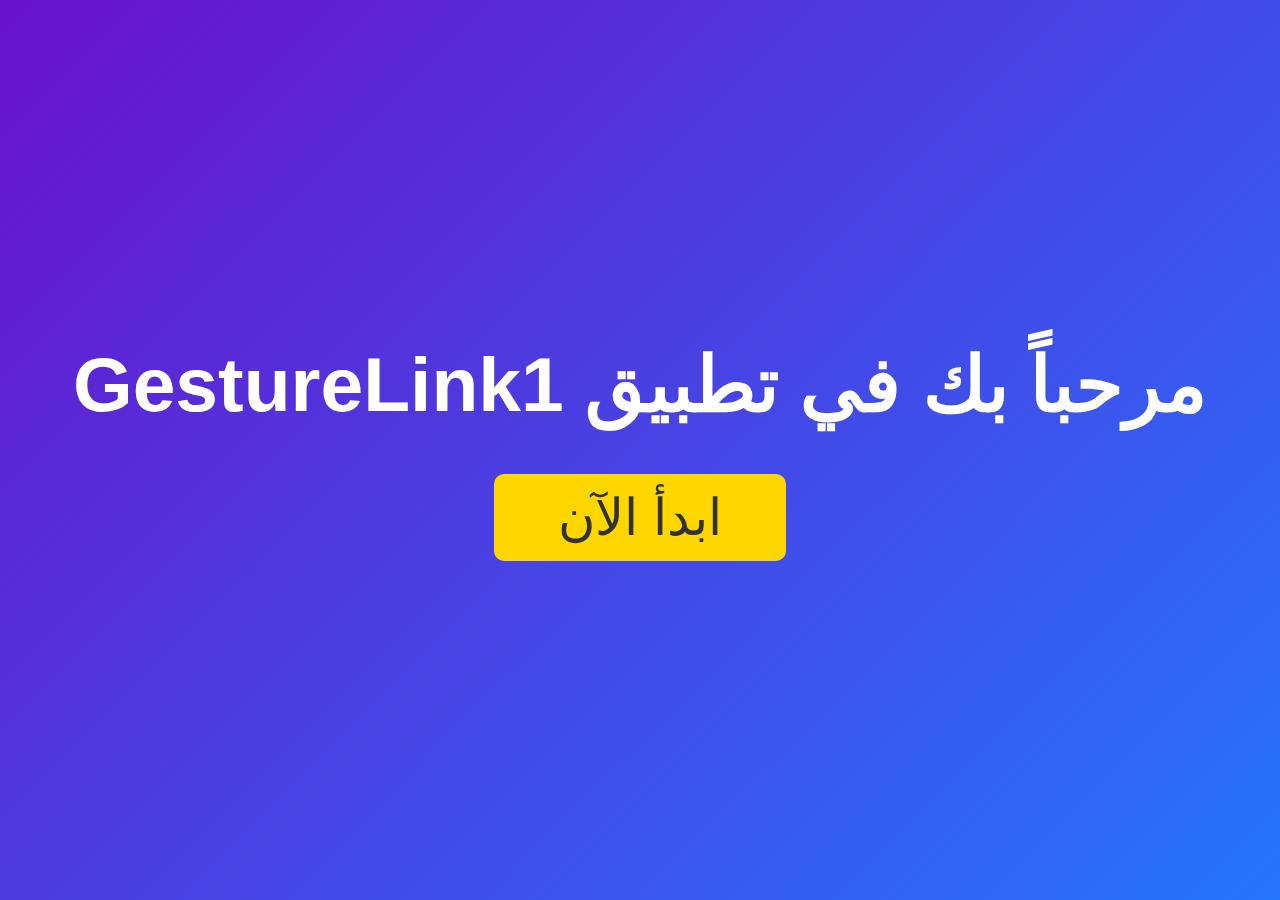
==== index.html @ 45f8c6fc "Add files via upload" ====
<!DOCTYPE html>
<html lang="ar" dir="rtl">
<head>
  <meta charset="UTF-8">
  <meta name="viewport" content="width=device-width, initial-scale=1.0">
  <title>المبتكر الصغير</title>
  <link rel="stylesheet" href="https://cdnjs.cloudflare.com/ajax/libs/font-awesome/6.0.0/css/all.min.css">
  <style>
    /* تصميم عام */
    * {
      margin: 0;
      padding: 0;
      box-sizing: border-box;
    }

    body {
      font-family: 'Tajawal', sans-serif;
      background: linear-gradient(135deg, #6a11cb, #2575fc);
      color: #fff;
      height: 100vh; /* استخدام ارتفاع الشاشة */
      display: flex;
      justify-content: center;
      align-items: center;
      flex-direction: column;
    }

    .splash-screen, .app-container {
      position: absolute;
      top: 0;
      left: 0;
      width: 100%;
      height: 100%;
      display: flex;
      flex-direction: column;
      justify-content: center;
      align-items: center;
      background: linear-gradient(135deg, #6a11cb, #2575fc);
      z-index: 2;
      transition: all 0.8s ease;
    }

    .splash-screen.hidden {
      opacity: 0;
      z-index: -1;
    }

    .splash-screen h1 {
      font-size: 6vw; /* تناسب الشاشة */
      margin-bottom: 5vh;
      animation: fadeIn 2s ease-in-out;
      text-align: center;
    }

    .splash-screen button {
      background: #ffd700;
      color: #333;
      border: none;
      padding: 1.5vh 5vw;
      font-size: 4vw;
      border-radius: 10px;
      cursor: pointer;
      transition: background 0.3s ease;
    }

    .splash-screen button:hover {
      background: #ffc107;
    }

    @keyframes fadeIn {
      0% {
        opacity: 0;
      }
      100% {
        opacity: 1;
      }
    }

    .app-container {
      display: none;
      z-index: 1;
      overflow-y: auto;
    }

    .app-container.active {
      display: block;
    }

    .app-header {
      text-align: center;
      padding: 5vh;
      background: rgba(0, 0, 0, 0.2);
      width: 100%;
    }

    .app-header h1 {
      font-size: 5vw;
      margin-bottom: 2vh;
    }

    .app-header p {
      font-size: 4vw;
      opacity: 0.8;
    }

    .app-main {
      display: grid;
      grid-template-columns: 1fr;
      gap: 3vh;
      padding: 5vw;
      width: 100%; /* ضمان التناسب */
    }

    .card {
      background: rgba(255, 255, 255, 0.2);
      padding: 5vh 3vw;
      border-radius: 10px;
      text-align: center;
      box-shadow: 0 4px 10px rgba(0, 0, 0, 0.1);
      transition: transform 0.3s ease, box-shadow 0.3s ease;
      cursor: pointer;
    }

    .card:hover {
      transform: translateY(-5px);
      box-shadow: 0 8px 20px rgba(0, 0, 0, 0.2);
    }

    .card i {
      font-size: 8vw;
      margin-bottom: 2vh;
      color: #ffd700;
    }

    .card h2 {
      font-size: 5vw;
      margin-bottom: 1vh;
    }

    .card p {
      font-size: 4vw;
      opacity: 0.8;
    }

    .app-footer {
      text-align: center;
      padding: 2vh;
      background: rgba(0, 0, 0, 0.2);
      font-size: 3vw;
      opacity: 0.8;
    }

    /* تحسين التصميم للشاشات الصغيرة جدًا */
    @media (max-width: 480px) {
      body {
        padding: 0; /* إزالة أي هوامش */
      }

      .splash-screen h1 {
        font-size: 8vw;
      }

      .splash-screen button {
        font-size: 5vw;
        padding: 2vh 6vw;
      }

      .card {
        padding: 4vh 2vw;
      }

      .card i {
        font-size: 10vw;
      }

      .card h2 {
        font-size: 6vw;
      }

      .card p {
        font-size: 4.5vw;
      }
    }
  </style>
</head>
<body>
  <!-- شاشة البداية -->
  <div class="splash-screen">
    <h1>مرحباً بك في تطبيق GestureLink1</h1>
    <button onclick="startApp()">ابدأ الآن</button>
  </div>

  <!-- محتوى التطبيق -->
  <div class="app-container">
    <header class="app-header">
      <h1>✨ المبتكر الصغير</h1>
      <p>تعلم بطريقة مبتكرة، واستمتع بتجربة فريدة!</p>
    </header>
    <main class="app-main">
      <div class="card" onclick="window.location.href='good-learn.html'">
        <i class="fa-solid fa-brain"></i>
        <h2>التعلم النشط</h2>
        <p>ابدأ رحلتك التعليمية الممتعة.</p>
      </div>
      <div class="card" onclick="window.location.href='sign-language.html';">
        <i class="fa-solid fa-hands"></i>
        <h2>ترجمة لغة الإشارة</h2>
        <p>حوّل النصوص إلى إشارات بكل سهولة.</p>
      </div>      
      
        <div class="card" onclick="window.location.href='about.html';">
        <i class="fa-solid fa-info-circle"></i>
          <h2>عن المشروع</h2>
          <p>تعرف على رؤيتنا وهدفنا.</p>
        </a>
      </div>      
    </main>
    <footer class="app-footer">
      <p>© 2024 المبتكر الصغير</p>
    </footer>
  </div>

  <script>
    // بدء التطبيق
    function startApp() {
      const splashScreen = document.querySelector('.splash-screen');
      const appContainer = document.querySelector('.app-container');
      
      // إخفاء شاشة البداية وإظهار التطبيق
      splashScreen.classList.add('hidden');
      setTimeout(() => {
        appContainer.classList.add('active');
      }, 800); // توقيت مطابق للأنيميشن
    }

    // التنقل داخل التطبيق
    function navigateTo(section) {
      alert(`تم الانتقال إلى: ${section}`);
      // هنا يمكن استبدال alert بالانتقال إلى القسم المطلوب.
    }
  </script>
</body>
</html>
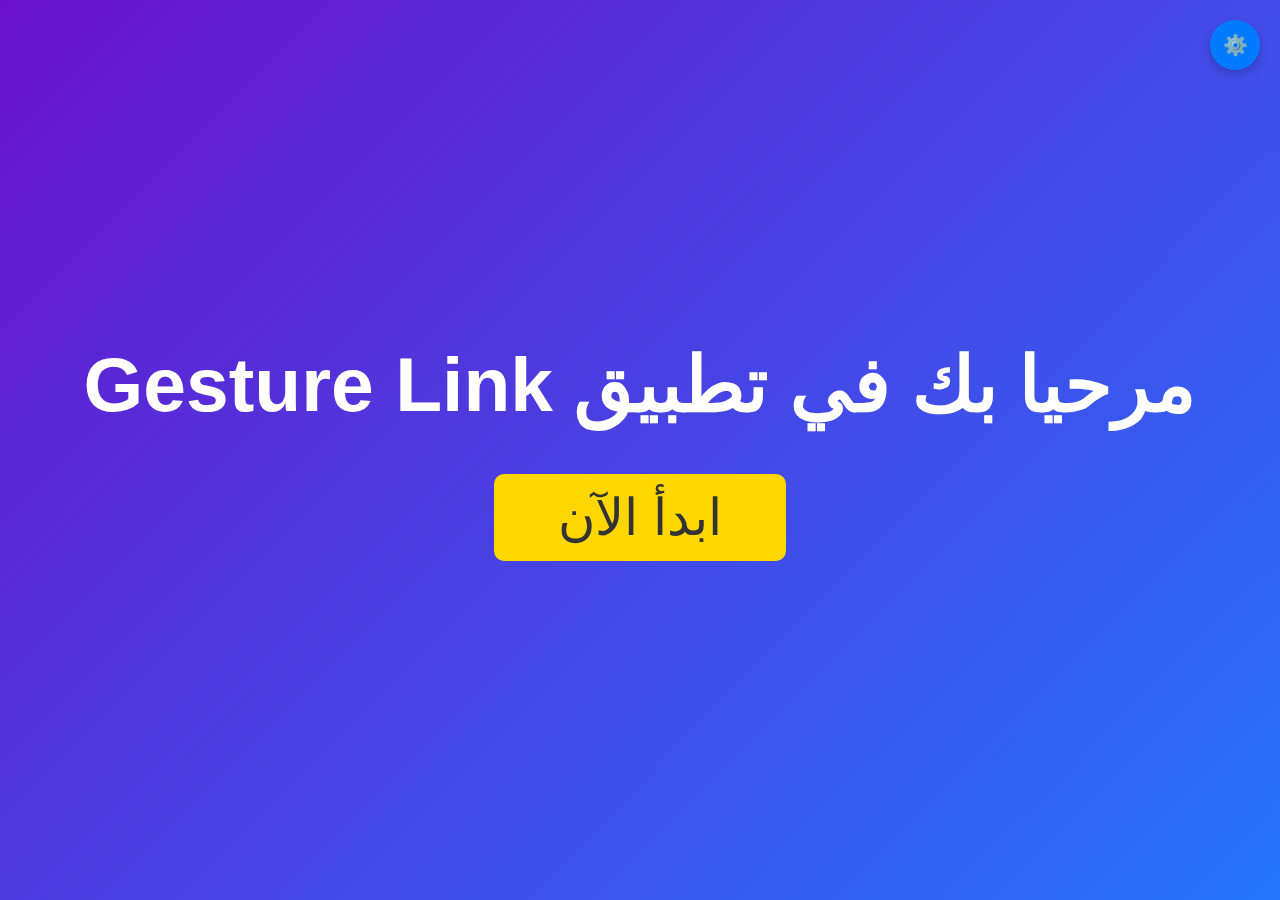
==== commit 1f6d467e: "Add files via upload" ====
--- a/index.html
+++ b/index.html
@@ -1,4 +1,4 @@
-<!DOCTYPE html>
+﻿<!DOCTYPE html>
 <html lang="ar" dir="rtl">
 <head>
   <meta charset="UTF-8">
@@ -12,6 +12,24 @@
       padding: 0;
       box-sizing: border-box;
     }
+.high-contrast button,
+.high-contrast .card,
+.high-contrast .accessibility-btn {
+  background-color: black;
+  color: white;
+  border: 1px solid white;
+}
+
+.high-contrast button:hover,
+.high-contrast .card:hover,
+.high-contrast .accessibility-btn:hover {
+  background-color: #333;
+  color: yellow;
+}
+
+.high-contrast .card i {
+  color: white;
+}
 
     body {
       font-family: 'Tajawal', sans-serif;
@@ -180,12 +198,121 @@
         font-size: 4.5vw;
       }
     }
+
+    .accessibility-btn {
+      position: fixed;
+      top: 20px;
+      right: 20px;
+      background-color: #007BFF;
+      color: white;
+      border: none;
+      border-radius: 50%;
+      width: 50px;
+      height: 50px;
+      display: flex;
+      align-items: center;
+      justify-content: center;
+      font-size: 20px;
+      box-shadow: 0 4px 8px rgba(0, 0, 0, 0.2);
+      cursor: pointer;
+      z-index: 1000;
+    }
+
+    .accessibility-menu {
+      position: fixed;
+      top: 80px;
+      right: 20px;
+
+    background-color: #5c80f5;
+      border: 1px solid #ddd;
+      border-radius: 8px;
+      width: 200px;
+      display: none;
+      z-index: 1000;
+      box-shadow: 0 4px 8px rgba(0, 0, 0, 0.2);
+    }
+
+    .accessibility-menu ul {
+      list-style: none;
+      margin: 0;
+      padding: 10px;
+    }
+
+    .accessibility-menu ul li {
+      padding: 10px;
+      border-bottom: 1px solid #eee;
+      cursor: pointer;
+      text-align: center;
+    }
+
+    .accessibility-menu ul li:hover {
+      background: #f0f0f0;
+    }
+
+    .high-contrast {
+      background-color: black;
+      color: white;
+    }
+
+    .high-contrast .section {
+      background-color: black;
+      color: white;
+      border: 1px solid white;
+    }
+
+    .high-contrast header {
+      background: black;
+      color: white;
+    }
+
+    .high-contrast .accessibility-menu {
+      background-color: black;
+      border: 1px solid white;
+    }
+
+    .high-contrast .accessibility-menu ul li {
+      color: white;
+      background-color: black;
+    }
+
+    .high-contrast .accessibility-menu ul li:hover {
+      background-color: #333;
+    }
+.high-contrast {
+  background-color: black;
+  color: white;
+}
+
+.high-contrast a {
+  color: yellow;
+  text-decoration: underline;
+}
+
+.high-contrast button,
+.high-contrast input,
+.high-contrast textarea,
+.high-contrast select {
+  background-color: black;
+  color: white;
+  border: 1px solid white;
+}
+
+.high-contrast .card {
+  background-color: black;
+  border: 1px solid white;
+}
+
+.high-contrast .accessibility-btn {
+  background-color: black;
+  color: yellow;
+}
+
   </style>
 </head>
 <body>
   <!-- شاشة البداية -->
   <div class="splash-screen">
-    <h1>مرحباً بك في تطبيق GestureLink1</h1>
+    <h1>مرحيا بك في تطبيق Gesture Link</h1>
     <button onclick="startApp()">ابدأ الآن</button>
   </div>
 
@@ -198,9 +325,10 @@
     <main class="app-main">
       <div class="card" onclick="window.location.href='good-learn.html'">
         <i class="fa-solid fa-brain"></i>
-        <h2>التعلم النشط</h2>
+        <h2>التعلم النشط لذوي الإحتياجات الخاصة</h2>
         <p>ابدأ رحلتك التعليمية الممتعة.</p>
       </div>
+
       <div class="card" onclick="window.location.href='sign-language.html';">
         <i class="fa-solid fa-hands"></i>
         <h2>ترجمة لغة الإشارة</h2>
@@ -238,5 +366,133 @@
       // هنا يمكن استبدال alert بالانتقال إلى القسم المطلوب.
     }
   </script>
+  <button class="accessibility-btn" onclick="toggleMenu()">⚙️</button>
+
+  <div class="accessibility-menu" id="menu">
+    <ul>
+      <li onclick="adjustFontSize('increase')">تكبير الخط</li>
+      <li onclick="adjustFontSize('decrease')">تصغير الخط</li>
+      <li onclick="toggleHighContrast()">الوضع عالي التباين</li>
+      <li onclick="resetSettings()">إعادة الإعدادات</li>
+    </ul>
+  </div>
+
+  <script>
+  // تعيين القيم المحفوظة من localStorage عند تحميل الصفحة
+  window.onload = function () {
+    const savedFontSize = localStorage.getItem('fontSize');
+    const savedContrast = localStorage.getItem('highContrast');
+
+    if (savedFontSize) {
+      document.body.style.fontSize = savedFontSize;
+    }
+
+    if (savedContrast === 'true') {
+      document.body.classList.add('high-contrast');
+    }
+  };
+
+  // حفظ التعديلات على localStorage
+  function saveSettings() {
+    // حفظ حجم الخط
+    localStorage.setItem('fontSize', document.body.style.fontSize || '16px');
+    
+    // حفظ حالة التباين العالي
+    const highContrast = document.body.classList.contains('high-contrast');
+    localStorage.setItem('highContrast', highContrast);
+  }
+
+  let fontSize = 16;
+
+  function adjustFontSize(action) {
+    const body = document.body;
+    const allTextElements = document.querySelectorAll('h1, h2, h3, p, li, span, a');
+
+    // تعديل حجم الخط بناءً على الإجراء
+    fontSize = action === 'increase' ? fontSize + 2 : Math.max(12, fontSize - 2);
+    
+    // تحديث حجم الخط لجميع العناصر
+    body.style.fontSize = fontSize + 'px';
+    allTextElements.forEach(function (element) {
+      element.style.fontSize = fontSize + 'px';
+    });
+
+    // حفظ التعديلات
+    saveSettings();
+  }
+
+  function toggleHighContrast() {
+    const body = document.body;
+    body.classList.toggle('high-contrast');
+    
+    // حفظ التعديلات
+    saveSettings();
+  }
+
+  function resetSettings() {
+    fontSize = 16;
+    document.body.style.fontSize = fontSize + 'px';
+    
+    const allTextElements = document.querySelectorAll('h1, h2, h3, p, li, span, a');
+    allTextElements.forEach(function (element) {
+      element.style.fontSize = fontSize + 'px';
+    });
+
+    document.body.classList.remove('high-contrast');
+    
+    // حفظ التعديلات
+    saveSettings();
+  }
+
+  // عرض وإخفاء القائمة عند الضغط على زر الإعدادات
+  function toggleMenu() {
+    const menu = document.getElementById('menu');
+    menu.style.display = menu.style.display === 'block' ? 'none' : 'block';
+  }
+  function toggleHighContrast() {
+    const body = document.body;
+
+    // تبديل نمط التباين العالي
+    body.classList.toggle('high-contrast');
+
+    // تحديث كل الأزرار والأشكال ديناميكيًا
+    const allElements = document.querySelectorAll('*');
+    allElements.forEach(element => {
+      if (body.classList.contains('high-contrast')) {
+        element.style.backgroundColor = 'black';
+        element.style.color = 'white';
+        element.style.border = '1px solid white';
+
+        if (element.tagName === 'A') {
+          element.style.textDecoration = 'underline';
+          element.style.color = 'yellow';
+        }
+      } else {
+        element.style.backgroundColor = '';
+        element.style.color = '';
+        element.style.border = '';
+        if (element.tagName === 'A') {
+          element.style.textDecoration = '';
+          element.style.color = '';
+        }
+      }
+    });
+
+    // حفظ الإعدادات
+    saveSettings();
+  }
+
+  // تطبيق نمط عالي التباين على العناصر الجديدة
+  const observer = new MutationObserver(() => {
+    if (document.body.classList.contains('high-contrast')) {
+      toggleHighContrast();
+    }
+  });
+
+  observer.observe(document.body, {
+    childList: true,
+    subtree: true,
+  });
+</script>
 </body>
-</html>
+</html>